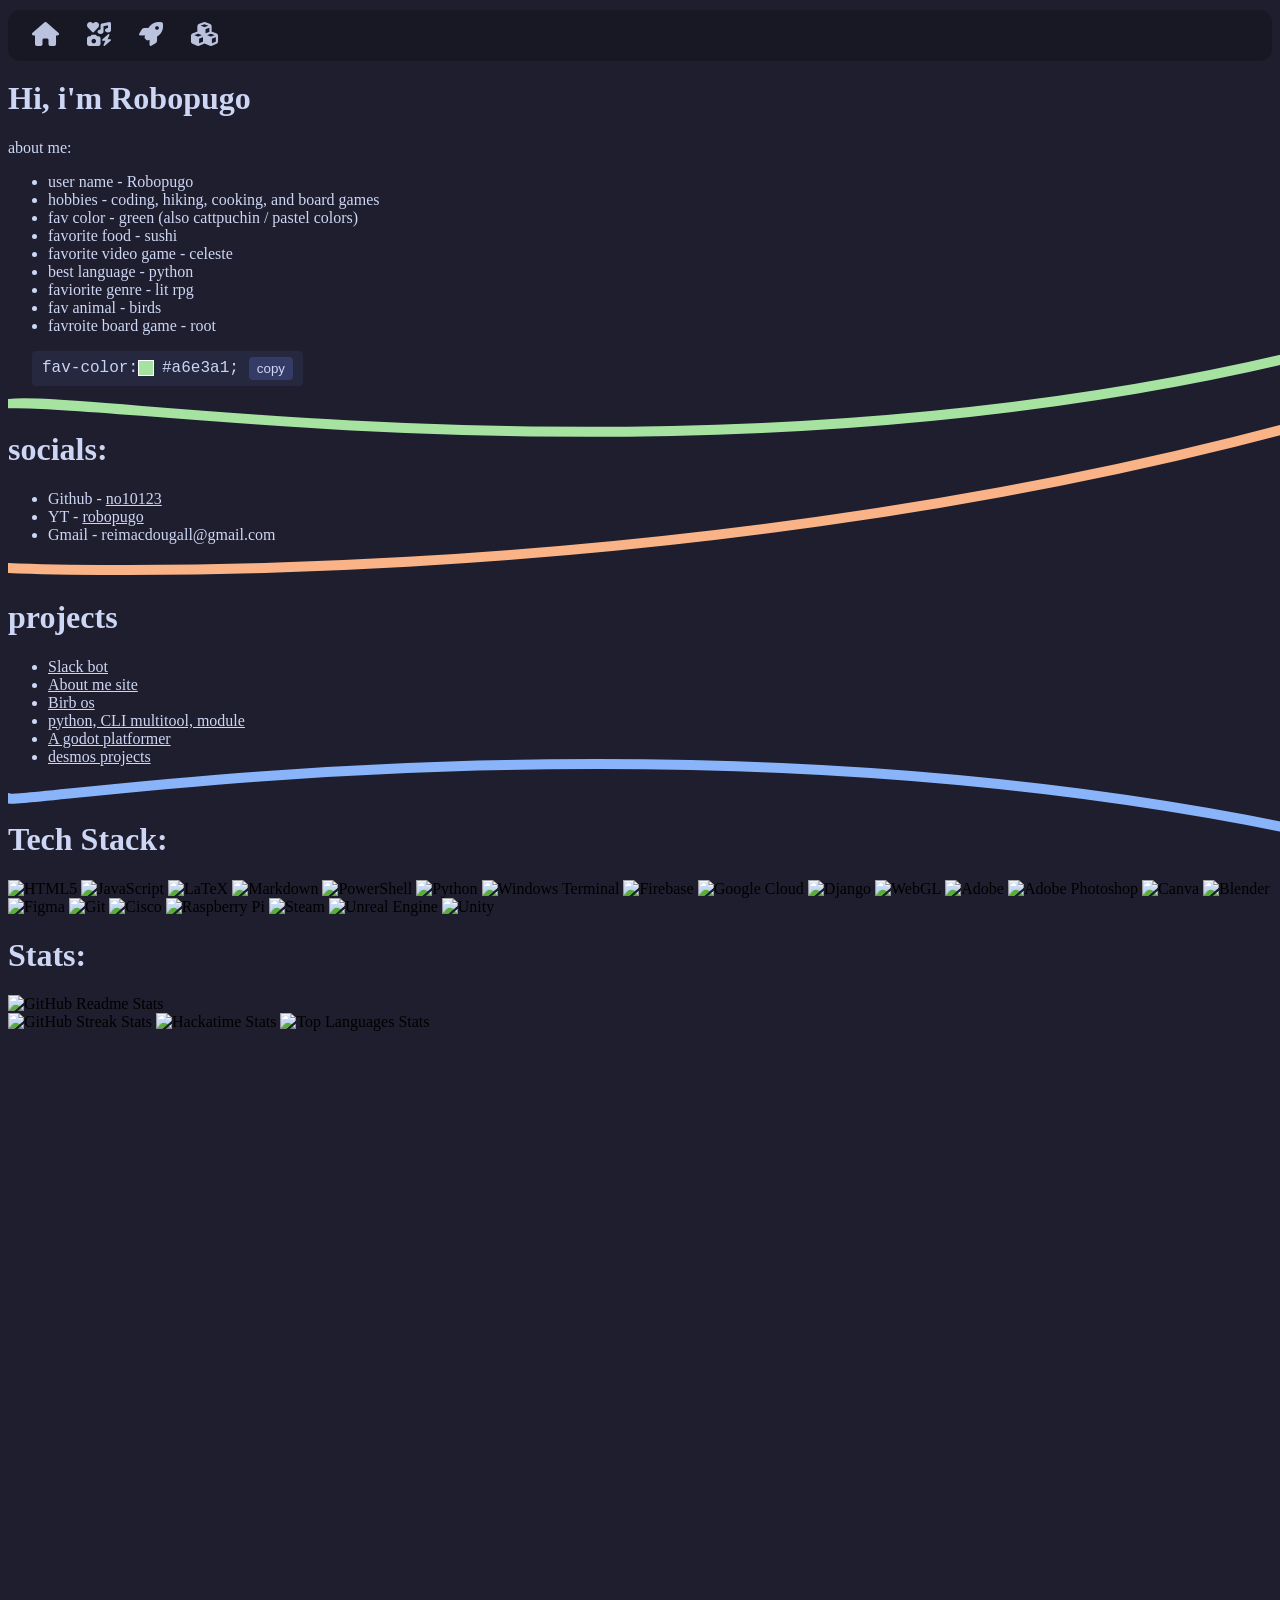
==== about.html @ 1b8cf12d "first commit" ====
<!DOCTYPE html>
<html lang="en">
<head>
    <meta charset="UTF-8">
    <meta name="viewport" content="width=device-width, initial-scale=1.0">
    <title>About me</title>
    <link rel="stylesheet" href="https://cdnjs.cloudflare.com/ajax/libs/font-awesome/6.4.0/css/all.min.css">
    <link rel="stylesheet" href="cat.css">
    <link rel="stylesheet" href="style.css">
</head>
<body>
    <canvas width="500" height="700" id="canvas"></canvas>
    <nav>
        <a href="#home" class="nav-btn"><i class="fa-solid fa-house"></i></a>
        <a href="#socials" class="nav-btn"><i class="fa-solid fa-icons"></i></a>
        <a href="#projects" class="nav-btn"><i class="fa-solid fa-rocket"></i></a>
        <a href="#techStack" class="nav-btn"><i class="fa-solid fa-cubes"></i></a>
    </nav>
    <h1 id="home">Hi, i'm Robopugo</h1>
    <p>about me:</p>
    <ul>
        <li>user name           - Robopugo</li>
        <li>hobbies             - coding, hiking, cooking, and board games</li>
        <li>fav color           - green (also cattpuchin / pastel colors)</li>
        <li>favorite food       - sushi</li>
        <li>favorite video game - celeste</li>
        <li>best language       - python</li>
        <li>faviorite genre     - lit rpg</li>
        <li>fav animal          - birds</li>
        <li>favroite board game - root</li>
    </ul>
    <div class="fav-color-container">
        <span class="color-text">fav-color: </span>
        <span class="color-box" style="background-color: #a6e3a1;"></span>
        <span class="color-text">#a6e3a1;</span>
        <button class="copy" data-action="copyColor">copy</button>
    </div>
    <h1 id="socials">socials:</h1>
    <ul>
        <li>Github              - <a href="https://github.com/no10123">no10123</a></li>
        <li>YT                  - <a href="https://www.youtube.com/@Robopugo">robopugo</a></li>
        <li>Gmail               - reimacdougall@gmail.com</li>
    </ul>
    <br>
    <h1 id="projects">projects</h1>
    <ul>
        <li><a href="https://github.com/no10123/First-Slack-Bot">Slack bot</a></li>
        <li><a href="https://no10123.github.io/website/">About me site</a></li>
        <li><a href="https://no10123.github.io/Web-OS/">Birb os</a></li>
        <li><a href="https://github.com/no10123/ANSI-python-module">python, CLI multitool, module</a></li>
        <li><a href="https://github.com/no10123/new-game-project">A godot platformer</a></li>
        <li><a href="https://www.desmos.com/notebook/dwbsb5mtcn/view">desmos projects</a></li>
    </ul>
    <br>
    <h1 id="techStack">Tech Stack:</h1>
    <div>
        <img src="https://img.shields.io/badge/html5-%23E34F26.svg?style=for-the-badge&logo=html5&logoColor=white" alt="HTML5">
        <img src="https://img.shields.io/badge/javascript-%23323330.svg?style=for-the-badge&logo=javascript&logoColor=%23F7DF1E" alt="JavaScript">
        <img src="https://img.shields.io/badge/latex-%23008080.svg?style=for-the-badge&logo=latex&logoColor=white" alt="LaTeX">
        <img src="https://img.shields.io/badge/markdown-%23000000.svg?style=for-the-badge&logo=markdown&logoColor=white" alt="Markdown">
        <img src="https://img.shields.io/badge/PowerShell-%235391FE.svg?style=for-the-badge&logo=powershell&logoColor=white" alt="PowerShell">
        <img src="https://img.shields.io/badge/python-3670A0?style=for-the-badge&logo=python&logoColor=ffdd54" alt="Python">
        <img src="https://img.shields.io/badge/Windows%20Terminal-%234D4D4D.svg?style=for-the-badge&logo=windows-terminal&logoColor=white" alt="Windows Terminal">
        <img src="https://img.shields.io/badge/firebase-%23039BE5.svg?style=for-the-badge&logo=firebase" alt="Firebase">
        <img src="https://img.shields.io/badge/GoogleCloud-%234285F4.svg?style=for-the-badge&logo=google-cloud&logoColor=white" alt="Google Cloud">
        <img src="https://img.shields.io/badge/django-%23092E20.svg?style=for-the-badge&logo=django&logoColor=white" alt="Django">
        <img src="https://img.shields.io/badge/WebGL-990000?logo=webgl&logoColor=white&style=for-the-badge" alt="WebGL">
        <img src="https://img.shields.io/badge/adobe-%23FF0000.svg?style=for-the-badge&logo=adobe&logoColor=white" alt="Adobe">
        <img src="https://img.shields.io/badge/adobe%20photoshop-%2331A8FF.svg?style=for-the-badge&logo=adobe%20photoshop&logoColor=white" alt="Adobe Photoshop">
        <img src="https://img.shields.io/badge/Canva-%2300C4CC.svg?style=for-the-badge&logo=Canva&logoColor=white" alt="Canva">
        <img src="https://img.shields.io/badge/blender-%23F5792A.svg?style=for-the-badge&logo=blender&logoColor=white" alt="Blender">
        <img src="https://img.shields.io/badge/figma-%23F24E1E.svg?style=for-the-badge&logo=figma&logoColor=white" alt="Figma">
        <img src="https://img.shields.io/badge/git-%23F05033.svg?style=for-the-badge&logo=git&logoColor=white" alt="Git">
        <img src="https://img.shields.io/badge/cisco-%23049fd9.svg?style=for-the-badge&logo=cisco&logoColor=black" alt="Cisco">
        <img src="https://img.shields.io/badge/-Raspberry_Pi-C51A4A?style=for-the-badge&logo=Raspberry-Pi" alt="Raspberry Pi">
        <img src="https://img.shields.io/badge/steam-%23000000.svg?style=for-the-badge&logo=steam&logoColor=white" alt="Steam">
        <img src="https://img.shields.io/badge/unrealengine-%23313131.svg?style=for-the-badge&logo=unrealengine&logoColor=white" alt="Unreal Engine">
        <img src="https://img.shields.io/badge/unity-%23000000.svg?style=for-the-badge&logo=unity&logoColor=white" alt="Unity">
    </div>
    
    <h1 id="stats">Stats:</h1>
    <div>
        <img src="https://github-readme-stats.shion.dev/api?username=no10123&theme=tokyonight&hide_border=false&include_all_commits=false&count_private=false" alt="GitHub Readme Stats">
        <br>
        <img src="https://streak-stats.demolab.com/?user=no10123&theme=tokyonight&hide_border=false" alt="GitHub Streak Stats">
        <img src="https://github-readme-stats.hackclub.dev/api/wakatime?username=36070&api_domain=hackatime.hackclub.com&theme=catppuccin_mocha&custom_title=Hackatime+Stats&layout=compact&cache_seconds=0&langs_count=8" alt="Hackatime Stats">
        <img src="https://github-readme-stats.shion.dev/api/top-langs/?username=no10123&theme=tokyonight&hide_border=false&include_all_commits=false&count_private=false&layout=compact" alt="Top Languages Stats">
    </div>
    <script src="script.js"></script>
</body>
</html>
---- cat.css ----
/*catppuccin mocha color theme*/
:root {
    --rosewater: #f5e0dc;
    --flamingo: #f2cdcd;
    --pink: #f5c2e7;
    --mauve: #cba6f7;
    --red: #f38ba8;
    --maroon: #eba0ac;
    --peach: #fab387;
    --yellow: #f9e2af;
    --green: #a6e3a1;
    --teal: #94e2d5;
    --sky: #89b4fa;
    --sapphire: #74c7ec;
    --blue: #89b4fa;
    --lavender: #b4befe;
    --text: #cdd6f4;
    --subtext1: #bac2de;
    --subtext0: #a6adc8;
    --overlay2: #9399b2;
    --overlay1: #7f849c;
    --overlay0: #6c7086;
    --surface2: #313244;
    --surface1: #212134;
    --surface0: #1e1e2e;
    --base: #1e1e2e;
    --mantle: #181825;
    --crust: #11111b;
}
---- style.css ----
img {
    width: 200px;
    height: 200px;
}

body {
    background-color: var(--base);
}

h1 {
    color: var(--text);
}

p {
    color: var(--text);
}

.nav-btn {
    background: transparent;
    border: none;
    color: var(--subtext1, #a6adc8);
    font-size: 24px;
    cursor: pointer;
    padding: 12px;
    border-radius: 12px;
    transition: all 0.2s ease;
}

.nav-btn:hover {
    color: var(--text, #cdd6f4);
    background: rgba(8, 7, 8, 0.696);
}

.nav-btn.active {
    color: #ffffff;
}

nav {
    background-color: var(--mantle);
    padding: 12px;
    border-radius: 12px;
    position: sticky;
    top: 10px;
    z-index: 100;
}

ul {
    color: var(--text);
}

.fav-color-container {
    display: inline-flex;
    align-items: center;
    background-color: #25283f;
    padding: 6px 10px;
    border-radius: 4px;
    font-family: 'Courier New', Courier, monospace;
    color: #cad3f5;
    margin: 0 0 24px 24px;
}

.color-box {
    display: inline-block;
    width: 14px;
    height: 14px;
    margin-right: 8px;
    border: 1px solid #ffffff;
}

.copy {
    color: var(--text);
    background-color: #353b67;
    border-radius: 4px;
    border: none;
    padding: 4px 8px;
    margin-left: 10px;
}


a {
    color: var(--text);
}

a:hover {
    color: var(--subtext1);
    text-decoration: underline;
}

a:visited {
    color: var(--base);
}

canvas {
    position: absolute;
    pointer-events: none;
}
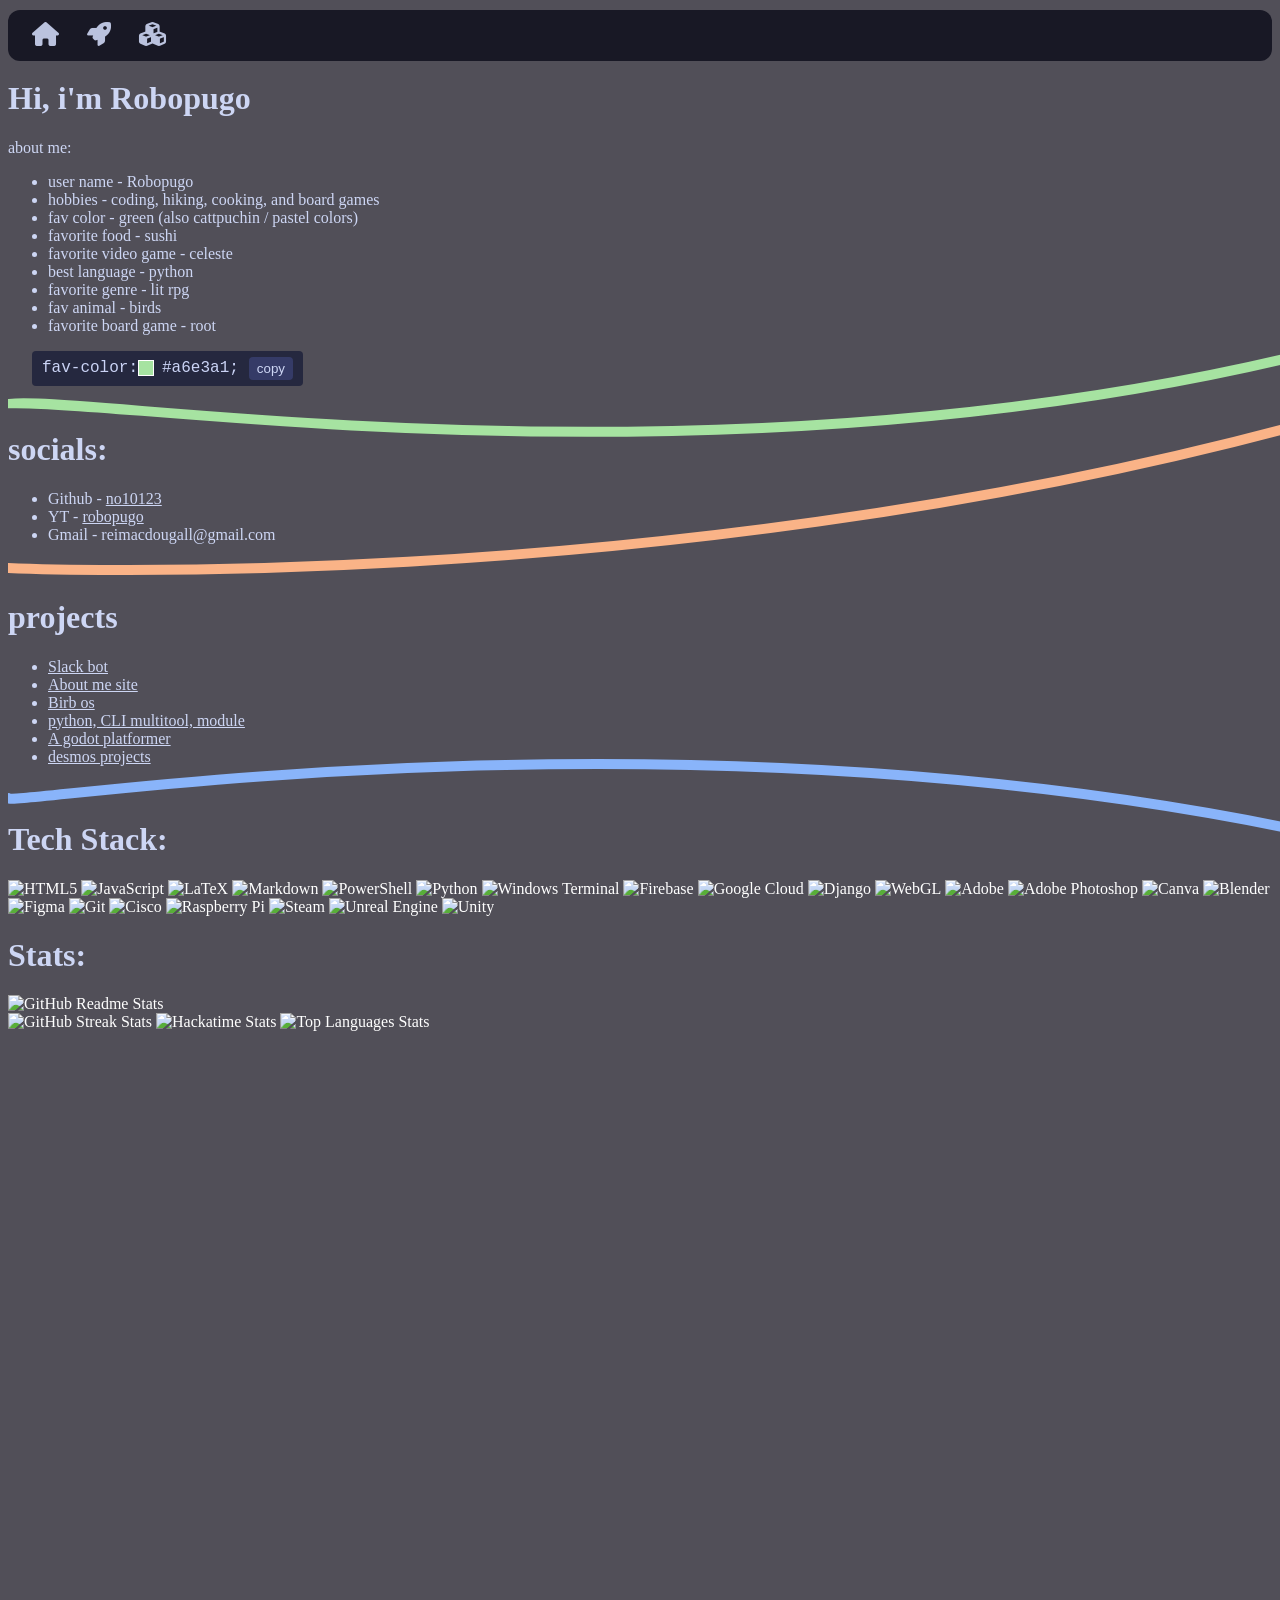
==== commit 26911508: "a lot of stuff, basically all of day 1 + 2" ====
--- a/about.html
+++ b/about.html
@@ -5,16 +5,14 @@
     <meta name="viewport" content="width=device-width, initial-scale=1.0">
     <title>About me</title>
     <link rel="stylesheet" href="https://cdnjs.cloudflare.com/ajax/libs/font-awesome/6.4.0/css/all.min.css">
-    <link rel="stylesheet" href="cat.css">
     <link rel="stylesheet" href="style.css">
 </head>
 <body>
     <canvas width="500" height="700" id="canvas"></canvas>
     <nav>
-        <a href="#home" class="nav-btn"><i class="fa-solid fa-house"></i></a>
-        <a href="#socials" class="nav-btn"><i class="fa-solid fa-icons"></i></a>
-        <a href="#projects" class="nav-btn"><i class="fa-solid fa-rocket"></i></a>
-        <a href="#techStack" class="nav-btn"><i class="fa-solid fa-cubes"></i></a>
+        <a href="index.html" class="nav-btn"><i class="fa-solid fa-house"></i></a>
+        <a href="projects.html" class="nav-btn"><i class="fa-solid fa-rocket"></i></a>
+        <a href="about.html" class="nav-btn"><i class="fa-solid fa-cubes"></i></a>
     </nav>
     <h1 id="home">Hi, i'm Robopugo</h1>
     <p>about me:</p>
@@ -25,9 +23,9 @@
         <li>favorite food       - sushi</li>
         <li>favorite video game - celeste</li>
         <li>best language       - python</li>
-        <li>faviorite genre     - lit rpg</li>
+        <li>favorite genre     - lit rpg</li>
         <li>fav animal          - birds</li>
-        <li>favroite board game - root</li>
+        <li>favorite board game - root</li>
     </ul>
     <div class="fav-color-container">
         <span class="color-text">fav-color: </span>
@@ -86,6 +84,6 @@
         <img src="https://github-readme-stats.hackclub.dev/api/wakatime?username=36070&api_domain=hackatime.hackclub.com&theme=catppuccin_mocha&custom_title=Hackatime+Stats&layout=compact&cache_seconds=0&langs_count=8" alt="Hackatime Stats">
         <img src="https://github-readme-stats.shion.dev/api/top-langs/?username=no10123&theme=tokyonight&hide_border=false&include_all_commits=false&count_private=false&layout=compact" alt="Top Languages Stats">
     </div>
-    <script src="script.js"></script>
+    <script src="about.js"></script>
 </body>
 </html>
--- a/style.css
+++ b/style.css
@@ -1,10 +1,44 @@
-img {
+:root {
+    --rosewater: #f5e0dc;
+    --flamingo: #f2cdcd;
+    --pink: #f5c2e7;
+    --mauve: #cba6f7;
+    --red: #f38ba8;
+    --maroon: #eba0ac;
+    --peach: #fab387;
+    --yellow: #f9e2af;
+    --green: #a6e3a1;
+    --teal: #94e2d5;
+    --sky: #89b4fa;
+    --sapphire: #74c7ec;
+    --blue: #89b4fa;
+    --lavender: #b4befe;
+    --text: #cdd6f4;
+    --subtext1: #bac2de;
+    --subtext0: #a6adc8;
+    --overlay2: #9399b2;
+    --overlay1: #7f849c;
+    --overlay0: #6c7086;
+    --surface2: #313244;
+    --surface1: #212134;
+    --surface0: #1e1e2e;
+    --base: #1e1e2e;
+    --mantle: #181825;
+    --crust: #11111b;
+}
+
+.simg {
     width: 200px;
     height: 200px;
 }
 
 body {
-    background-color: var(--base);
+    background-color: #37353fdd;
+    color: white;
+}
+
+.home {
+    text-align: center;
 }
 
 h1 {
@@ -93,4 +127,4 @@
 canvas {
     position: absolute;
     pointer-events: none;
-}
+}
